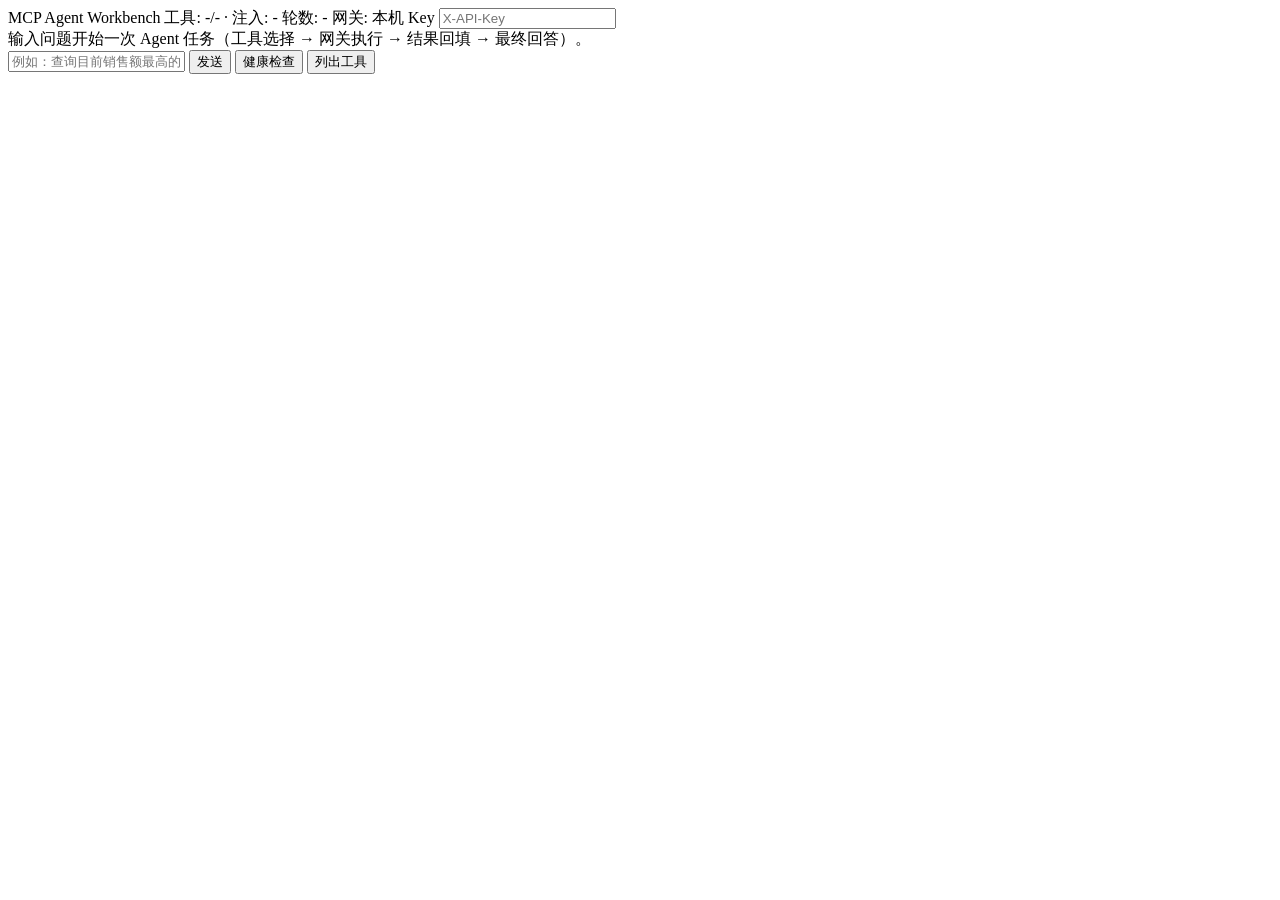
==== app/ui/index.html @ b42765bd "feat: 阶段3 Interactive Agent Workbench（/ui 工作台） - app/ui/ 纯静态三件套（index.html/app.js/style.css，无框架无 CDN" ====
<!DOCTYPE html>
<html lang="zh-CN">
<head>
  <meta charset="UTF-8" />
  <meta name="viewport" content="width=device-width, initial-scale=1.0" />
  <title>MCP Agent Workbench</title>
  <link rel="stylesheet" href="/ui/style.css" />
</head>
<body>
  <header id="status-bar">
    <span class="brand">MCP Agent Workbench</span>
    <span id="tool-count" class="pill" title="网关聚合工具数 / 本轮注入数">工具: -/- · 注入: -</span>
    <span id="round-info" class="pill hidden">轮数: -</span>
    <span id="gateway-url" class="pill">网关: 本机</span>
    <label class="key-label">Key
      <input id="api-key" type="password" placeholder="X-API-Key" autocomplete="off" />
    </label>
  </header>

  <main id="timeline" aria-live="polite">
    <div class="empty-hint">输入问题开始一次 Agent 任务（工具选择 → 网关执行 → 结果回填 → 最终回答）。</div>
  </main>

  <footer id="input-bar">
    <input id="question" type="text" placeholder="例如：查询目前销售额最高的商品" autocomplete="off" />
    <button id="send-btn" type="button">发送</button>
    <button id="health-btn" class="ghost" type="button">健康检查</button>
    <button id="tools-btn" class="ghost" type="button">列出工具</button>
  </footer>

  <script src="/ui/app.js"></script>
</body>
</html>
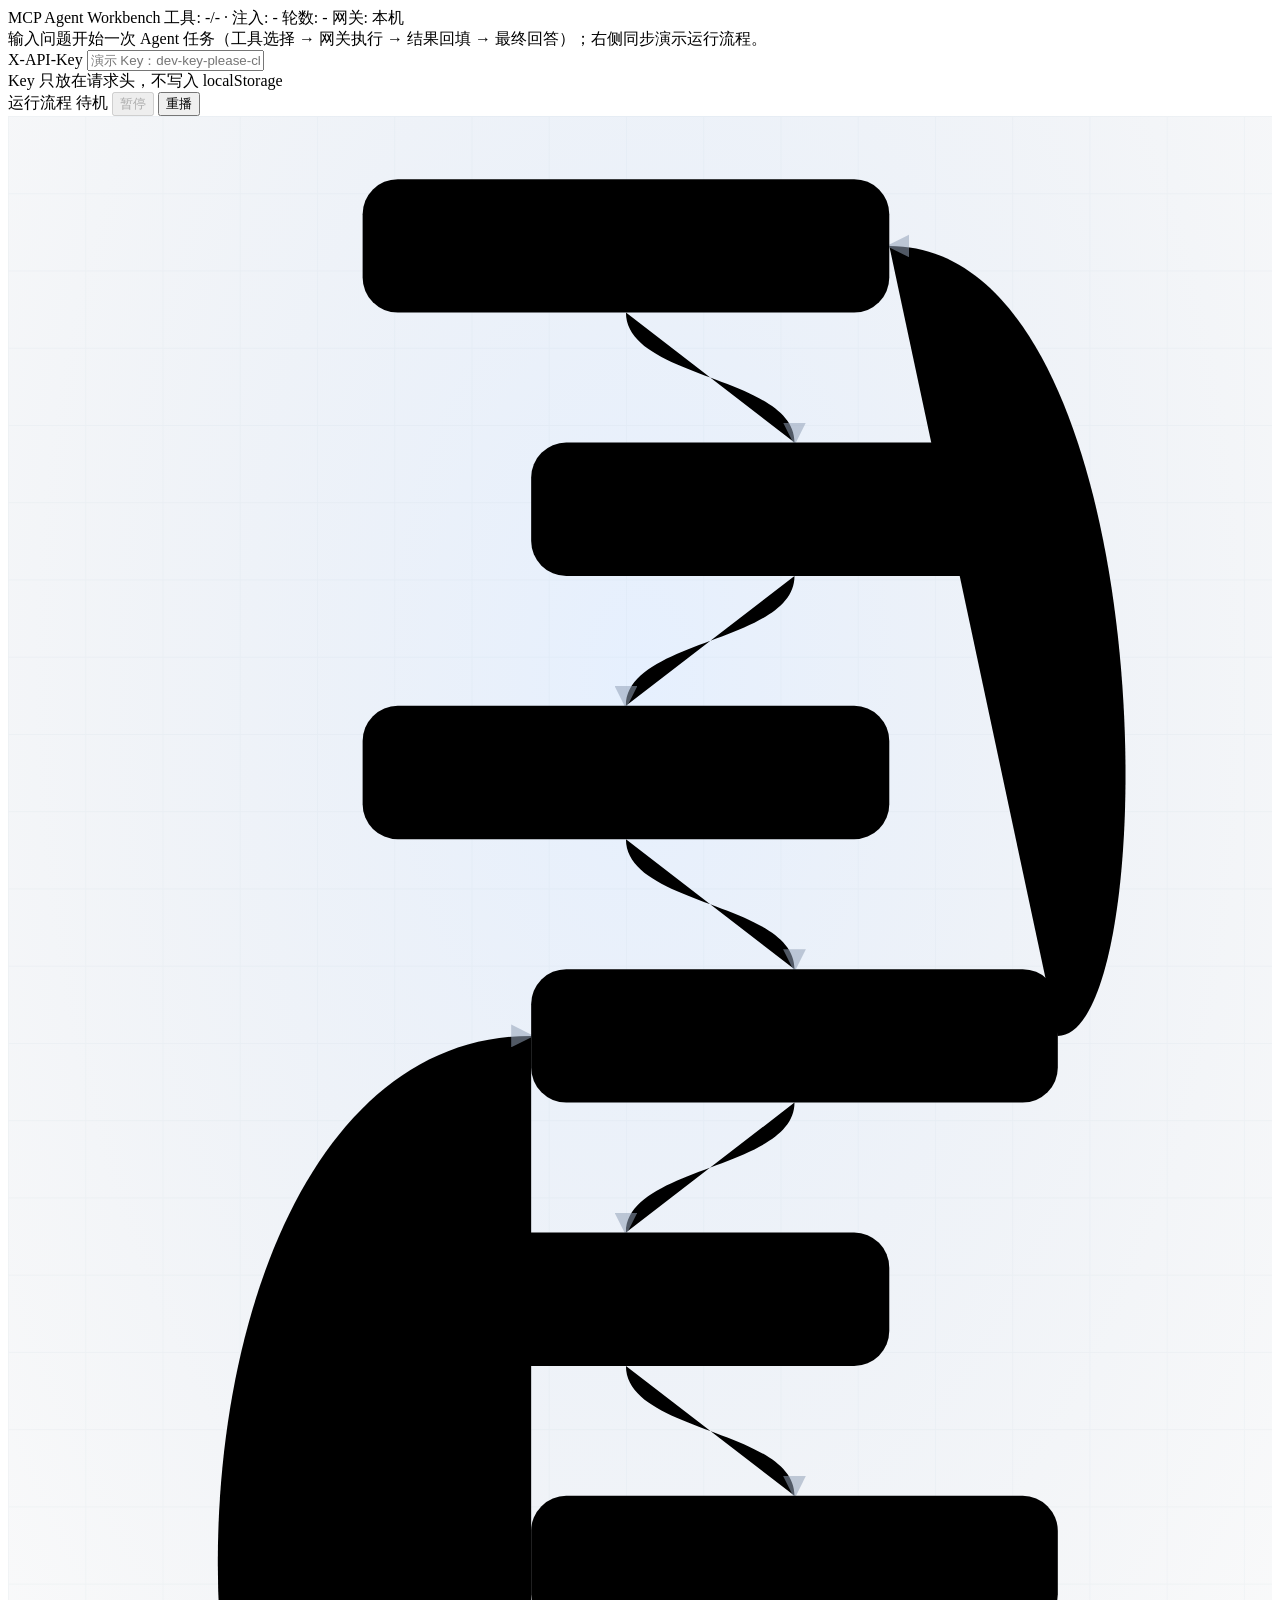
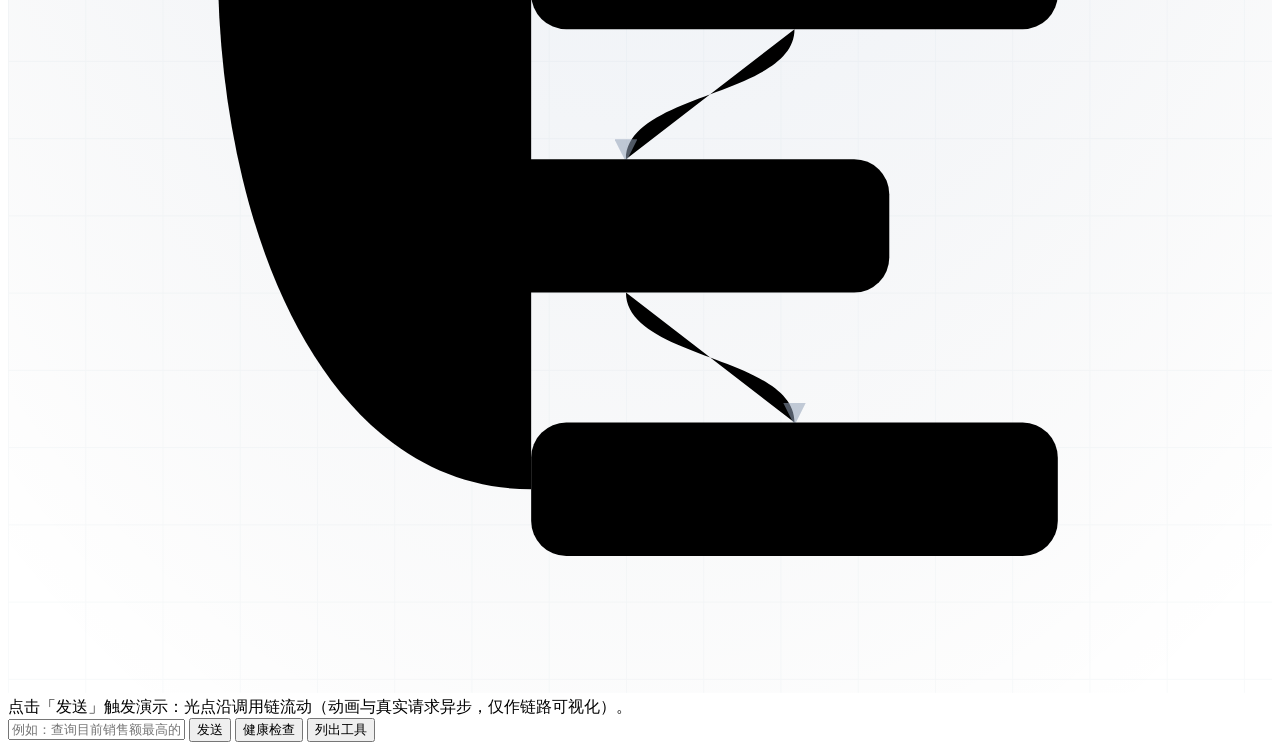
==== commit eaed24e0: "feat(ui): 工作台双栏改版——富文本输出渲染 + 运行流程 SVG 动画面板 + 修复时间线两处渲染 bug - 修复 User 卡片重复渲染（跳过服务端 user step，发送时本地渲染一" ====
--- a/app/ui/index.html
+++ b/app/ui/index.html
@@ -12,13 +12,110 @@
     <span id="tool-count" class="pill" title="网关聚合工具数 / 本轮注入数">工具: -/- · 注入: -</span>
     <span id="round-info" class="pill hidden">轮数: -</span>
     <span id="gateway-url" class="pill">网关: 本机</span>
-    <label class="key-label">Key
-      <input id="api-key" type="password" placeholder="X-API-Key" autocomplete="off" />
-    </label>
   </header>
 
-  <main id="timeline" aria-live="polite">
-    <div class="empty-hint">输入问题开始一次 Agent 任务（工具选择 → 网关执行 → 结果回填 → 最终回答）。</div>
+  <main id="layout">
+    <section id="timeline" aria-live="polite">
+      <div class="empty-hint">输入问题开始一次 Agent 任务（工具选择 → 网关执行 → 结果回填 → 最终回答）；右侧同步演示运行流程。</div>
+    </section>
+
+    <aside id="sidebar">
+      <div class="side-card" id="key-card">
+        <label class="side-label" for="api-key">X-API-Key</label>
+        <input id="api-key" type="password" placeholder="演示 Key：dev-key-please-change" autocomplete="off" />
+        <div class="side-hint">Key 只放在请求头，不写入 localStorage</div>
+      </div>
+
+      <div class="side-card" id="flow-panel">
+        <div class="flow-head">
+          <span class="flow-title">运行流程</span>
+          <span id="flow-status" class="flow-status idle">待机</span>
+          <button id="flow-pause-btn" class="mini ghost" type="button" disabled>暂停</button>
+          <button id="flow-replay-btn" class="mini ghost" type="button">重播</button>
+        </div>
+
+        <div id="flow-stage">
+          <svg viewBox="0 0 360 620" width="100%" role="img" aria-label="MCP Gateway 运行流程图">
+            <defs>
+              <pattern id="flow-grid" width="22" height="22" patternUnits="userSpaceOnUse">
+                <path d="M22 0H0V22" fill="none" stroke="rgba(148,163,184,0.07)" stroke-width="0.5" />
+              </pattern>
+              <radialGradient id="flow-bg" cx="50%" cy="26%" r="85%">
+                <stop offset="0%" stop-color="rgba(47,129,247,0.12)" />
+                <stop offset="100%" stop-color="rgba(13,17,23,0)" />
+              </radialGradient>
+              <marker id="flow-arrow" viewBox="0 0 8 8" refX="7" refY="4" markerWidth="6.5" markerHeight="6.5" orient="auto">
+                <path d="M0 0 L8 4 L0 8 z" fill="rgba(148,163,184,0.55)" />
+              </marker>
+            </defs>
+
+            <rect x="0" y="0" width="360" height="620" fill="url(#flow-bg)" />
+            <rect x="0" y="0" width="360" height="620" fill="url(#flow-grid)" />
+
+            <!-- 出站链路（贝塞尔曲线） -->
+            <path id="fp12" class="flow-link" d="M 176 56 C 176 75, 224 74, 224 93" marker-end="url(#flow-arrow)" />
+            <path id="fp23" class="flow-link" d="M 224 131 C 224 150, 176 149, 176 168" marker-end="url(#flow-arrow)" />
+            <path id="fp34" class="flow-link" d="M 176 206 C 176 225, 224 224, 224 243" marker-end="url(#flow-arrow)" />
+            <path id="fp45" class="flow-link" d="M 224 281 C 224 300, 176 299, 176 318" marker-end="url(#flow-arrow)" />
+            <path id="fp56" class="flow-link" d="M 176 356 C 176 375, 224 374, 224 393" marker-end="url(#flow-arrow)" />
+            <path id="fp67" class="flow-link" d="M 224 431 C 224 450, 176 449, 176 468" marker-end="url(#flow-arrow)" />
+            <path id="fp78" class="flow-link" d="M 176 506 C 176 525, 224 524, 224 543" marker-end="url(#flow-arrow)" />
+            <!-- 回程：结果回填（左侧）与流式回答（右侧） -->
+            <path id="fpRet" class="flow-link ret" d="M 149 562 C 30 562, 30 262, 149 262" marker-end="url(#flow-arrow)" />
+            <path id="fpAns" class="flow-link ans" d="M 299 262 C 330 262, 330 37, 251 37" marker-end="url(#flow-arrow)" />
+
+            <!-- 节点：用户 → 网关 → 路由 → 模型 → 注册中心 → MCP 客户端 → demo server → SQLite -->
+            <g class="flow-node" id="n1">
+              <rect x="101" y="18" width="150" height="38" rx="10" />
+              <text class="nt" x="176" y="34" text-anchor="middle">用户</text>
+              <text class="ns" x="176" y="47" text-anchor="middle">浏览器工作台</text>
+            </g>
+            <g class="flow-node" id="n2">
+              <rect x="149" y="93" width="150" height="38" rx="10" />
+              <text class="nt" x="224" y="109" text-anchor="middle">Gateway 网关</text>
+              <text class="ns" x="224" y="122" text-anchor="middle">鉴权 · 限流 · SSE</text>
+            </g>
+            <g class="flow-node" id="n3">
+              <rect x="101" y="168" width="150" height="38" rx="10" />
+              <text class="nt" x="176" y="184" text-anchor="middle">ToolRouter</text>
+              <text class="ns" x="176" y="197" text-anchor="middle">语义筛选 top-k</text>
+            </g>
+            <g class="flow-node" id="n4">
+              <rect x="149" y="243" width="150" height="38" rx="10" />
+              <text class="nt" x="224" y="259" text-anchor="middle">Agent · 模型</text>
+              <text class="ns" x="224" y="272" text-anchor="middle">AgentRunner + Model</text>
+            </g>
+            <g class="flow-node" id="n5">
+              <rect x="101" y="318" width="150" height="38" rx="10" />
+              <text class="nt" x="176" y="334" text-anchor="middle">Registry</text>
+              <text class="ns" x="176" y="347" text-anchor="middle">{server}__{tool} 路由</text>
+            </g>
+            <g class="flow-node" id="n6">
+              <rect x="149" y="393" width="150" height="38" rx="10" />
+              <text class="nt" x="224" y="409" text-anchor="middle">MCP Client</text>
+              <text class="ns" x="224" y="422" text-anchor="middle">stdio · http · inprocess</text>
+            </g>
+            <g class="flow-node" id="n7">
+              <rect x="101" y="468" width="150" height="38" rx="10" />
+              <text class="nt" x="176" y="484" text-anchor="middle">demo_sql_server</text>
+              <text class="ns" x="176" y="497" text-anchor="middle">NL2SQL 双引擎</text>
+            </g>
+            <g class="flow-node" id="n8">
+              <rect x="149" y="543" width="150" height="38" rx="10" />
+              <text class="nt" x="224" y="559" text-anchor="middle">SQLite</text>
+              <text class="ns" x="224" y="572" text-anchor="middle">只读 SQL · max 50 行</text>
+            </g>
+
+            <!-- 数据流光点（由 app.js 驱动） -->
+            <circle id="flow-dot" class="flow-dot" r="4" opacity="0" />
+          </svg>
+        </div>
+
+        <div class="flow-caption">
+          <span id="flow-caption-text">点击「发送」触发演示：光点沿调用链流动（动画与真实请求异步，仅作链路可视化）。</span>
+        </div>
+      </div>
+    </aside>
   </main>
 
   <footer id="input-bar">
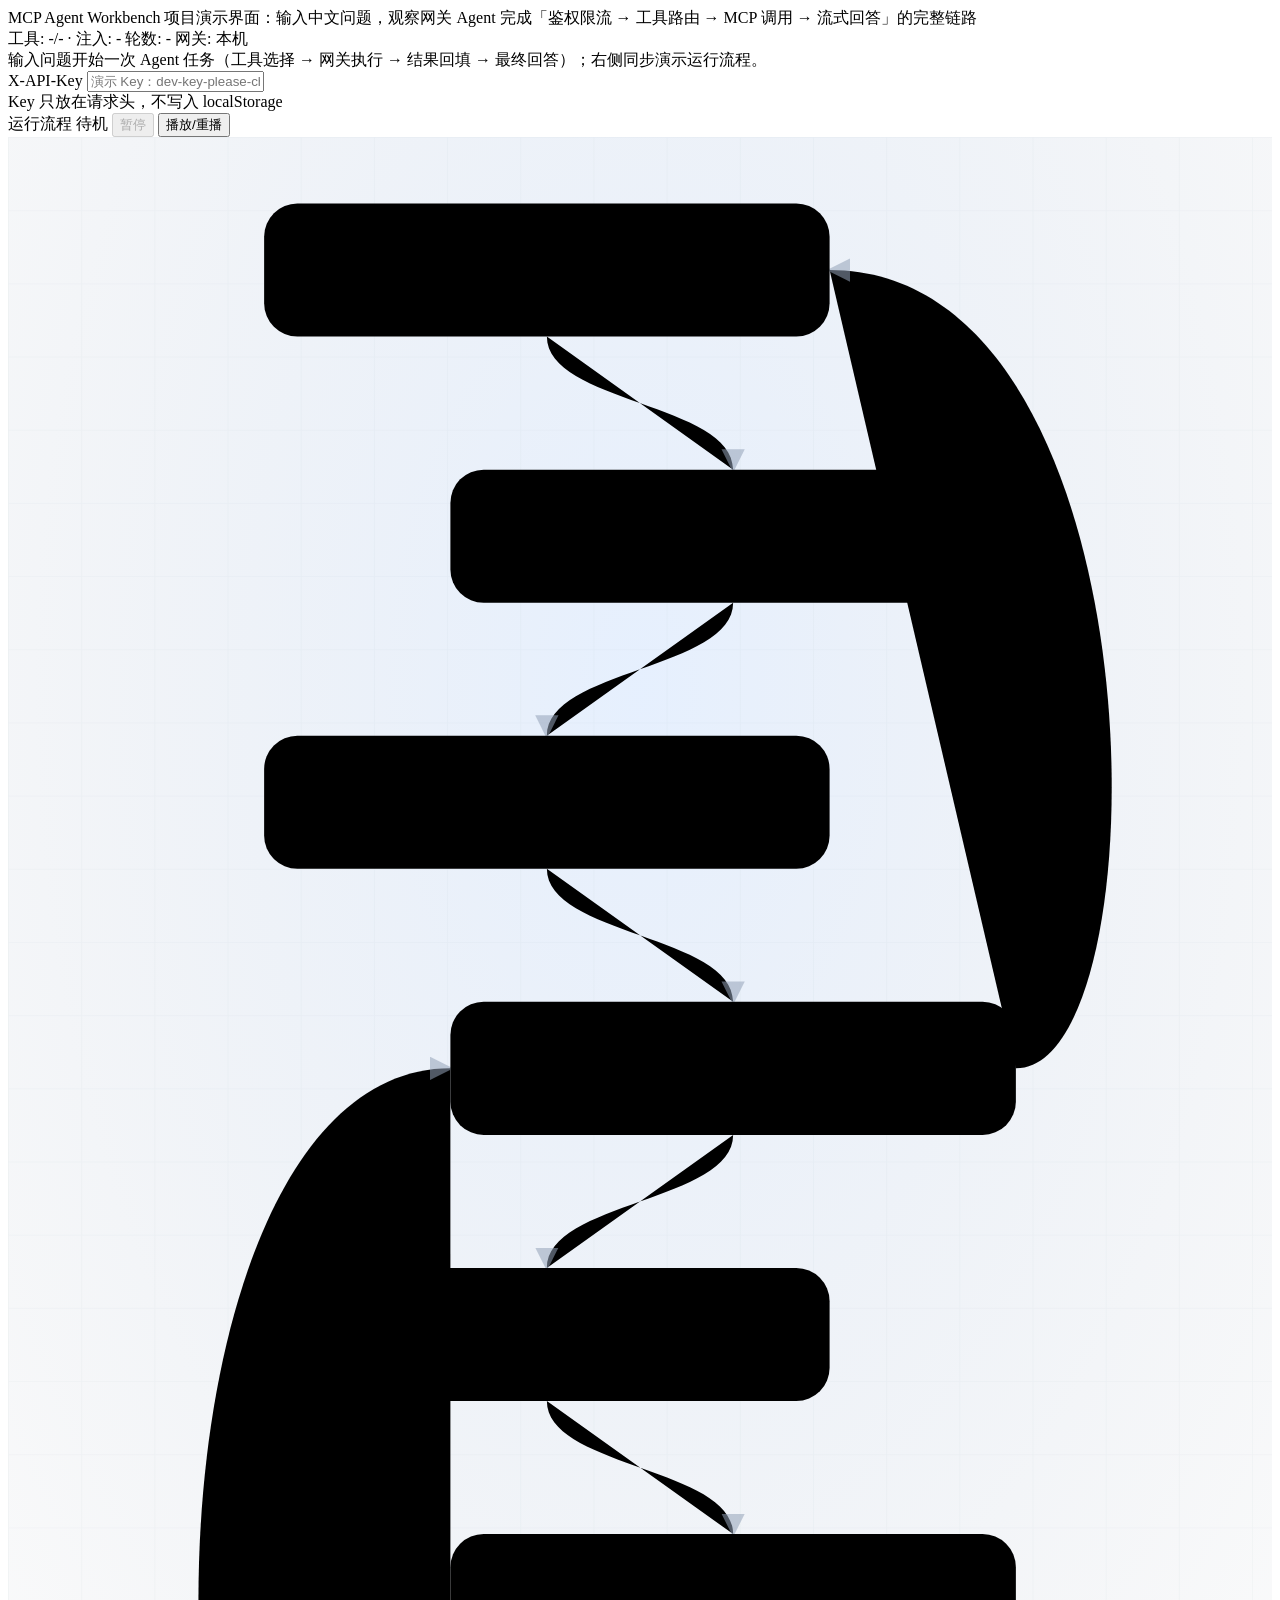
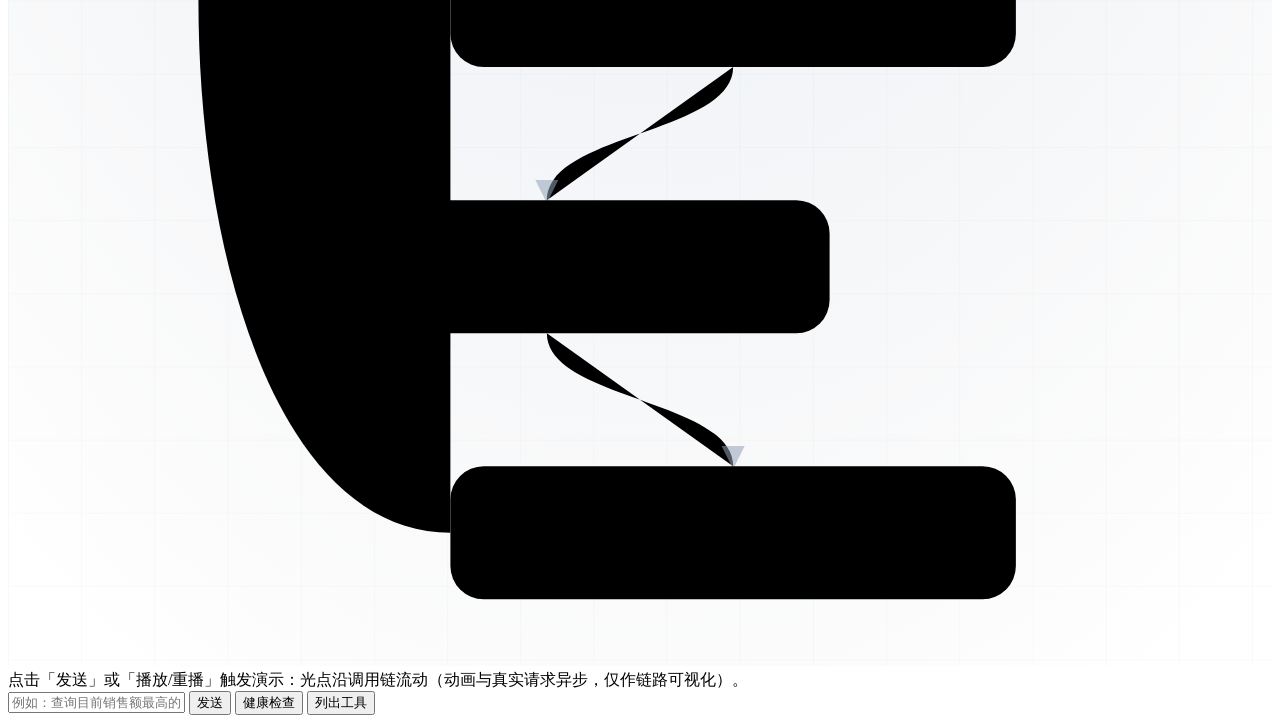
==== commit 6fe9ff6f: "fix(ui): 工作台微调——Key 区独立 + 流程面板字体对齐对话 + 修复重播失效 + 顶部演示概述 - Key 输入区去卡片框体，与「运行流程」面板明确分离 - 流程面板字体放大至与左侧对话" ====
--- a/app/ui/index.html
+++ b/app/ui/index.html
@@ -8,7 +8,10 @@
 </head>
 <body>
   <header id="status-bar">
-    <span class="brand">MCP Agent Workbench</span>
+    <div class="brand-block">
+      <span class="brand">MCP Agent Workbench</span>
+      <span class="brand-desc">项目演示界面：输入中文问题，观察网关 Agent 完成「鉴权限流 → 工具路由 → MCP 调用 → 流式回答」的完整链路</span>
+    </div>
     <span id="tool-count" class="pill" title="网关聚合工具数 / 本轮注入数">工具: -/- · 注入: -</span>
     <span id="round-info" class="pill hidden">轮数: -</span>
     <span id="gateway-url" class="pill">网关: 本机</span>
@@ -20,7 +23,7 @@
     </section>
 
     <aside id="sidebar">
-      <div class="side-card" id="key-card">
+      <div id="key-card">
         <label class="side-label" for="api-key">X-API-Key</label>
         <input id="api-key" type="password" placeholder="演示 Key：dev-key-please-change" autocomplete="off" />
         <div class="side-hint">Key 只放在请求头，不写入 localStorage</div>
@@ -31,11 +34,11 @@
           <span class="flow-title">运行流程</span>
           <span id="flow-status" class="flow-status idle">待机</span>
           <button id="flow-pause-btn" class="mini ghost" type="button" disabled>暂停</button>
-          <button id="flow-replay-btn" class="mini ghost" type="button">重播</button>
+          <button id="flow-replay-btn" class="mini ghost" type="button">播放/重播</button>
         </div>
 
         <div id="flow-stage">
-          <svg viewBox="0 0 360 620" width="100%" role="img" aria-label="MCP Gateway 运行流程图">
+          <svg viewBox="0 0 380 640" width="100%" role="img" aria-label="MCP Gateway 运行流程图">
             <defs>
               <pattern id="flow-grid" width="22" height="22" patternUnits="userSpaceOnUse">
                 <path d="M22 0H0V22" fill="none" stroke="rgba(148,163,184,0.07)" stroke-width="0.5" />
@@ -44,75 +47,75 @@
                 <stop offset="0%" stop-color="rgba(47,129,247,0.12)" />
                 <stop offset="100%" stop-color="rgba(13,17,23,0)" />
               </radialGradient>
-              <marker id="flow-arrow" viewBox="0 0 8 8" refX="7" refY="4" markerWidth="6.5" markerHeight="6.5" orient="auto">
+              <marker id="flow-arrow" viewBox="0 0 8 8" refX="7" refY="4" markerWidth="7" markerHeight="7" orient="auto">
                 <path d="M0 0 L8 4 L0 8 z" fill="rgba(148,163,184,0.55)" />
               </marker>
             </defs>
 
-            <rect x="0" y="0" width="360" height="620" fill="url(#flow-bg)" />
-            <rect x="0" y="0" width="360" height="620" fill="url(#flow-grid)" />
+            <rect x="0" y="0" width="380" height="640" fill="url(#flow-bg)" />
+            <rect x="0" y="0" width="380" height="640" fill="url(#flow-grid)" />
 
             <!-- 出站链路（贝塞尔曲线） -->
-            <path id="fp12" class="flow-link" d="M 176 56 C 176 75, 224 74, 224 93" marker-end="url(#flow-arrow)" />
-            <path id="fp23" class="flow-link" d="M 224 131 C 224 150, 176 149, 176 168" marker-end="url(#flow-arrow)" />
-            <path id="fp34" class="flow-link" d="M 176 206 C 176 225, 224 224, 224 243" marker-end="url(#flow-arrow)" />
-            <path id="fp45" class="flow-link" d="M 224 281 C 224 300, 176 299, 176 318" marker-end="url(#flow-arrow)" />
-            <path id="fp56" class="flow-link" d="M 176 356 C 176 375, 224 374, 224 393" marker-end="url(#flow-arrow)" />
-            <path id="fp67" class="flow-link" d="M 224 431 C 224 450, 176 449, 176 468" marker-end="url(#flow-arrow)" />
-            <path id="fp78" class="flow-link" d="M 176 506 C 176 525, 224 524, 224 543" marker-end="url(#flow-arrow)" />
+            <path id="fp12" class="flow-link" d="M 162 60 C 162 80, 218 80, 218 100" marker-end="url(#flow-arrow)" />
+            <path id="fp23" class="flow-link" d="M 218 140 C 218 160, 162 160, 162 180" marker-end="url(#flow-arrow)" />
+            <path id="fp34" class="flow-link" d="M 162 220 C 162 240, 218 240, 218 260" marker-end="url(#flow-arrow)" />
+            <path id="fp45" class="flow-link" d="M 218 300 C 218 320, 162 320, 162 340" marker-end="url(#flow-arrow)" />
+            <path id="fp56" class="flow-link" d="M 162 380 C 162 400, 218 400, 218 420" marker-end="url(#flow-arrow)" />
+            <path id="fp67" class="flow-link" d="M 218 460 C 218 480, 162 480, 162 500" marker-end="url(#flow-arrow)" />
+            <path id="fp78" class="flow-link" d="M 162 540 C 162 560, 218 560, 218 580" marker-end="url(#flow-arrow)" />
             <!-- 回程：结果回填（左侧）与流式回答（右侧） -->
-            <path id="fpRet" class="flow-link ret" d="M 149 562 C 30 562, 30 262, 149 262" marker-end="url(#flow-arrow)" />
-            <path id="fpAns" class="flow-link ans" d="M 299 262 C 330 262, 330 37, 251 37" marker-end="url(#flow-arrow)" />
+            <path id="fpRet" class="flow-link ret" d="M 133 600 C 32 600, 32 280, 133 280" marker-end="url(#flow-arrow)" />
+            <path id="fpAns" class="flow-link ans" d="M 303 280 C 348 280, 348 40, 247 40" marker-end="url(#flow-arrow)" />
 
             <!-- 节点：用户 → 网关 → 路由 → 模型 → 注册中心 → MCP 客户端 → demo server → SQLite -->
             <g class="flow-node" id="n1">
-              <rect x="101" y="18" width="150" height="38" rx="10" />
-              <text class="nt" x="176" y="34" text-anchor="middle">用户</text>
-              <text class="ns" x="176" y="47" text-anchor="middle">浏览器工作台</text>
+              <rect x="77" y="20" width="170" height="40" rx="10" />
+              <text class="nt" x="162" y="37" text-anchor="middle">用户</text>
+              <text class="ns" x="162" y="53" text-anchor="middle">浏览器工作台</text>
             </g>
             <g class="flow-node" id="n2">
-              <rect x="149" y="93" width="150" height="38" rx="10" />
-              <text class="nt" x="224" y="109" text-anchor="middle">Gateway 网关</text>
-              <text class="ns" x="224" y="122" text-anchor="middle">鉴权 · 限流 · SSE</text>
+              <rect x="133" y="100" width="170" height="40" rx="10" />
+              <text class="nt" x="218" y="117" text-anchor="middle">Gateway 网关</text>
+              <text class="ns" x="218" y="133" text-anchor="middle">鉴权 · 限流 · SSE</text>
             </g>
             <g class="flow-node" id="n3">
-              <rect x="101" y="168" width="150" height="38" rx="10" />
-              <text class="nt" x="176" y="184" text-anchor="middle">ToolRouter</text>
-              <text class="ns" x="176" y="197" text-anchor="middle">语义筛选 top-k</text>
+              <rect x="77" y="180" width="170" height="40" rx="10" />
+              <text class="nt" x="162" y="197" text-anchor="middle">ToolRouter</text>
+              <text class="ns" x="162" y="213" text-anchor="middle">语义筛选 top-k</text>
             </g>
             <g class="flow-node" id="n4">
-              <rect x="149" y="243" width="150" height="38" rx="10" />
-              <text class="nt" x="224" y="259" text-anchor="middle">Agent · 模型</text>
-              <text class="ns" x="224" y="272" text-anchor="middle">AgentRunner + Model</text>
+              <rect x="133" y="260" width="170" height="40" rx="10" />
+              <text class="nt" x="218" y="277" text-anchor="middle">Agent · 模型</text>
+              <text class="ns" x="218" y="293" text-anchor="middle">AgentRunner + Model</text>
             </g>
             <g class="flow-node" id="n5">
-              <rect x="101" y="318" width="150" height="38" rx="10" />
-              <text class="nt" x="176" y="334" text-anchor="middle">Registry</text>
-              <text class="ns" x="176" y="347" text-anchor="middle">{server}__{tool} 路由</text>
+              <rect x="77" y="340" width="170" height="40" rx="10" />
+              <text class="nt" x="162" y="357" text-anchor="middle">Registry</text>
+              <text class="ns" x="162" y="373" text-anchor="middle">{server}__{tool} 路由</text>
             </g>
             <g class="flow-node" id="n6">
-              <rect x="149" y="393" width="150" height="38" rx="10" />
-              <text class="nt" x="224" y="409" text-anchor="middle">MCP Client</text>
-              <text class="ns" x="224" y="422" text-anchor="middle">stdio · http · inprocess</text>
+              <rect x="133" y="420" width="170" height="40" rx="10" />
+              <text class="nt" x="218" y="437" text-anchor="middle">MCP Client</text>
+              <text class="ns" x="218" y="453" text-anchor="middle">stdio/http/inprocess</text>
             </g>
             <g class="flow-node" id="n7">
-              <rect x="101" y="468" width="150" height="38" rx="10" />
-              <text class="nt" x="176" y="484" text-anchor="middle">demo_sql_server</text>
-              <text class="ns" x="176" y="497" text-anchor="middle">NL2SQL 双引擎</text>
+              <rect x="77" y="500" width="170" height="40" rx="10" />
+              <text class="nt" x="162" y="517" text-anchor="middle">demo_sql_server</text>
+              <text class="ns" x="162" y="533" text-anchor="middle">NL2SQL 双引擎</text>
             </g>
             <g class="flow-node" id="n8">
-              <rect x="149" y="543" width="150" height="38" rx="10" />
-              <text class="nt" x="224" y="559" text-anchor="middle">SQLite</text>
-              <text class="ns" x="224" y="572" text-anchor="middle">只读 SQL · max 50 行</text>
+              <rect x="133" y="580" width="170" height="40" rx="10" />
+              <text class="nt" x="218" y="597" text-anchor="middle">SQLite</text>
+              <text class="ns" x="218" y="613" text-anchor="middle">只读 SQL · max 50 行</text>
             </g>
 
             <!-- 数据流光点（由 app.js 驱动） -->
-            <circle id="flow-dot" class="flow-dot" r="4" opacity="0" />
+            <circle id="flow-dot" class="flow-dot" r="4.5" opacity="0" />
           </svg>
         </div>
 
         <div class="flow-caption">
-          <span id="flow-caption-text">点击「发送」触发演示：光点沿调用链流动（动画与真实请求异步，仅作链路可视化）。</span>
+          <span id="flow-caption-text">点击「发送」或「播放/重播」触发演示：光点沿调用链流动（动画与真实请求异步，仅作链路可视化）。</span>
         </div>
       </div>
     </aside>
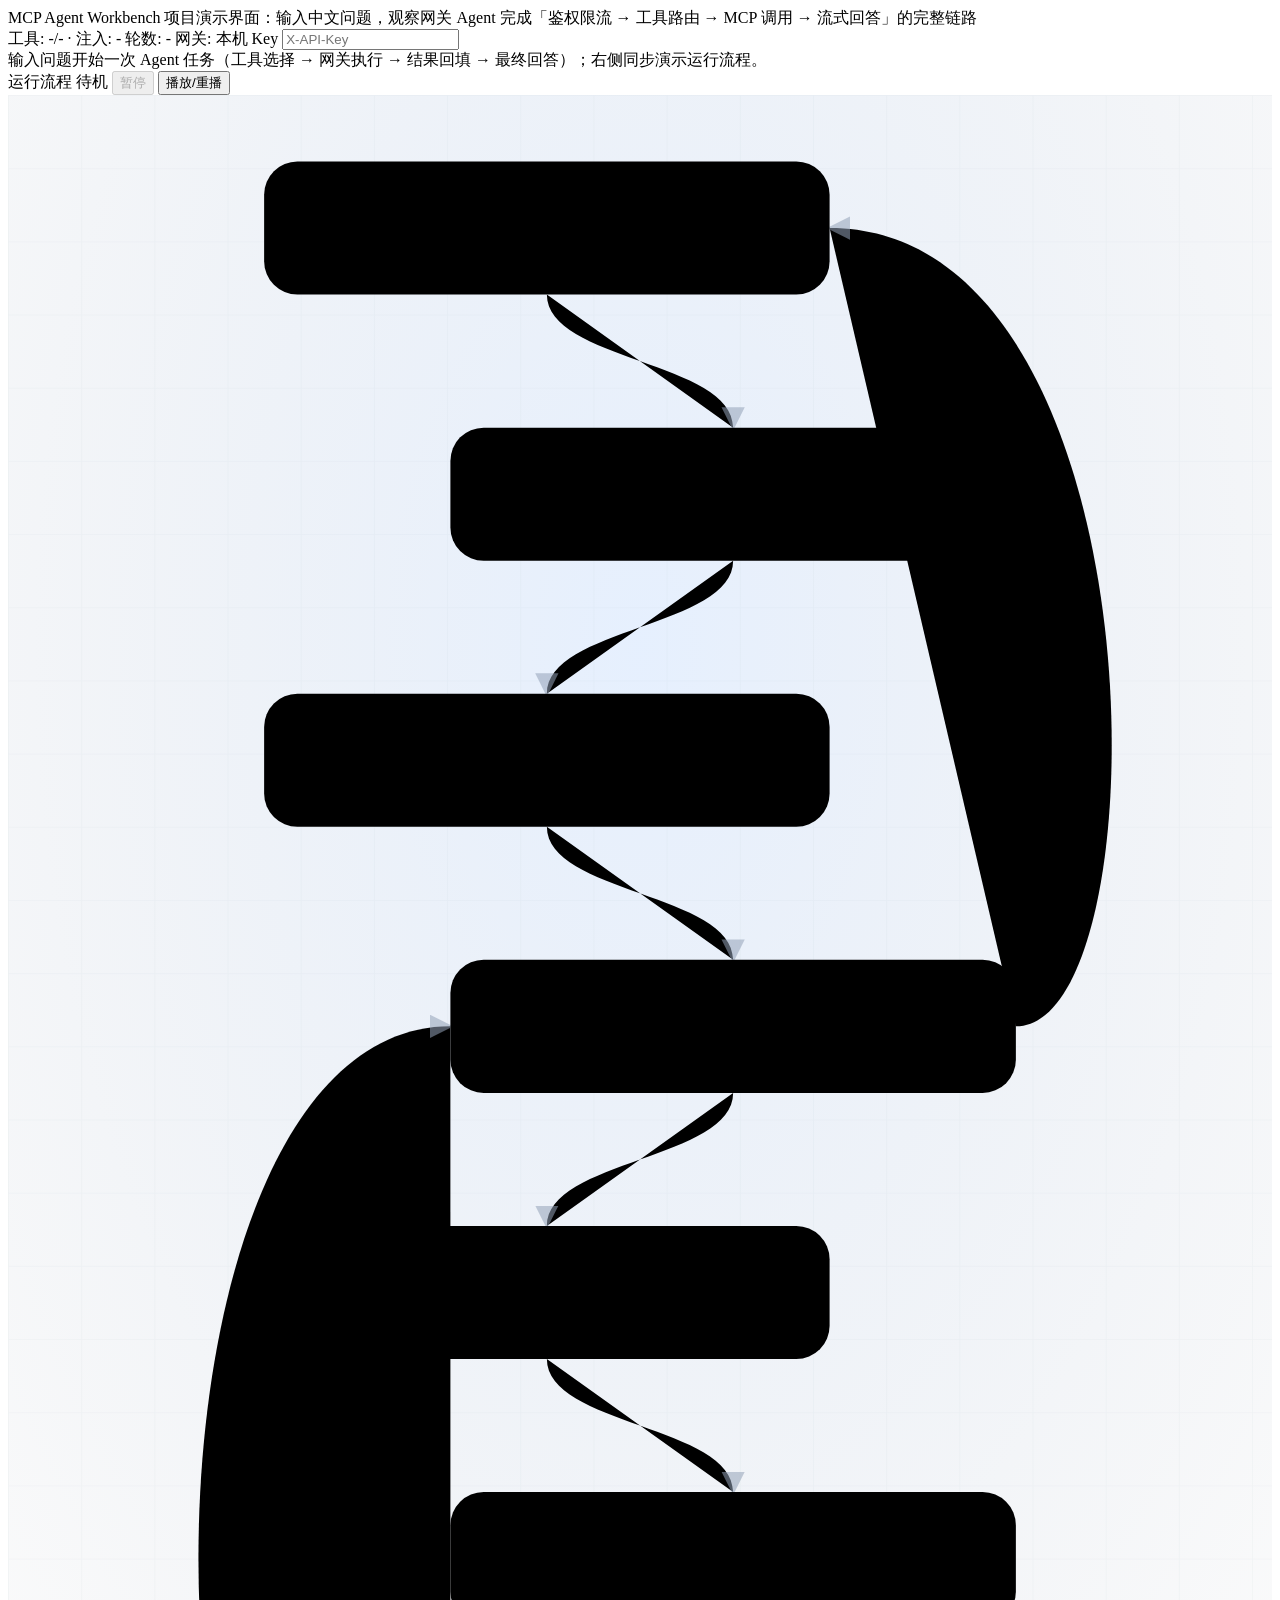
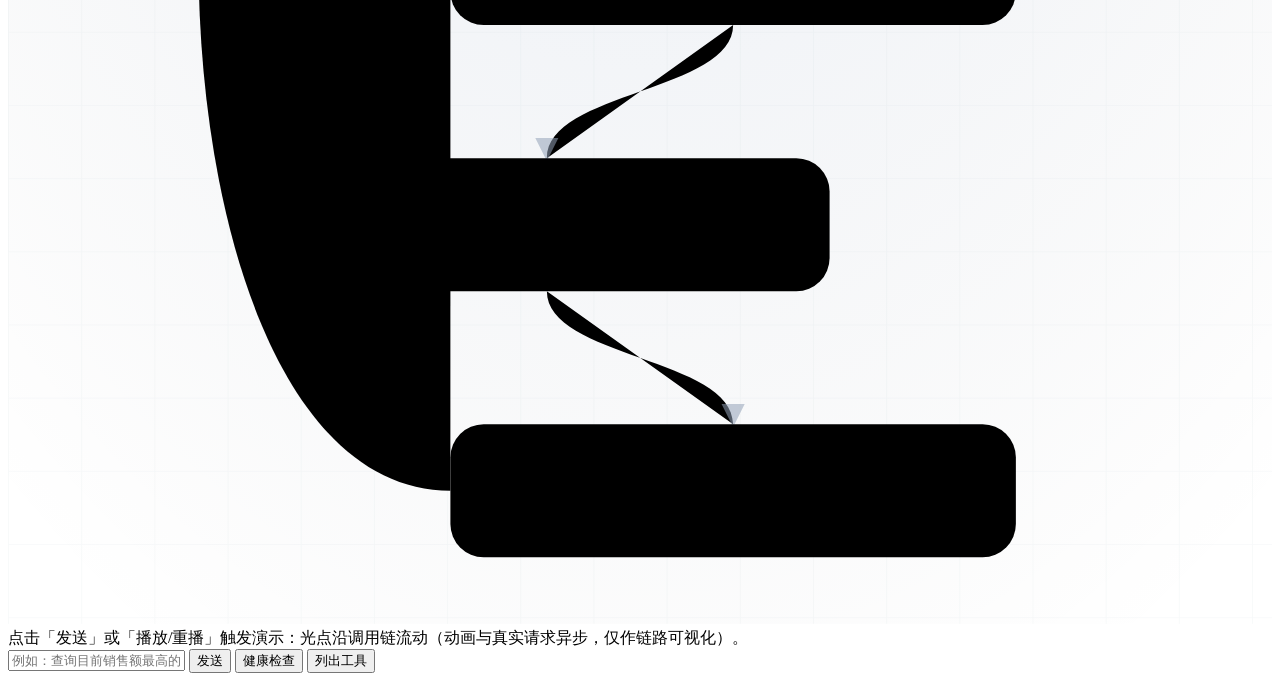
==== commit 4e9c8c8e: "fix(ui): Key 输入移回顶部栏右侧 + 右栏只留运行流程框 + 功能小标签字体缩小 - X-API-Key 与顶部品牌/描述同框靠右，右侧栏仅保留「运行流程」独立毛玻璃卡片 - 澄清字体需求" ====
--- a/app/ui/index.html
+++ b/app/ui/index.html
@@ -15,6 +15,9 @@
     <span id="tool-count" class="pill" title="网关聚合工具数 / 本轮注入数">工具: -/- · 注入: -</span>
     <span id="round-info" class="pill hidden">轮数: -</span>
     <span id="gateway-url" class="pill">网关: 本机</span>
+    <label class="key-label" for="api-key">Key
+      <input id="api-key" type="password" placeholder="X-API-Key" autocomplete="off" title="演示 Key：dev-key-please-change；Key 只放在请求头，不写入 localStorage" />
+    </label>
   </header>
 
   <main id="layout">
@@ -23,12 +26,6 @@
     </section>
 
     <aside id="sidebar">
-      <div id="key-card">
-        <label class="side-label" for="api-key">X-API-Key</label>
-        <input id="api-key" type="password" placeholder="演示 Key：dev-key-please-change" autocomplete="off" />
-        <div class="side-hint">Key 只放在请求头，不写入 localStorage</div>
-      </div>
-
       <div class="side-card" id="flow-panel">
         <div class="flow-head">
           <span class="flow-title">运行流程</span>
